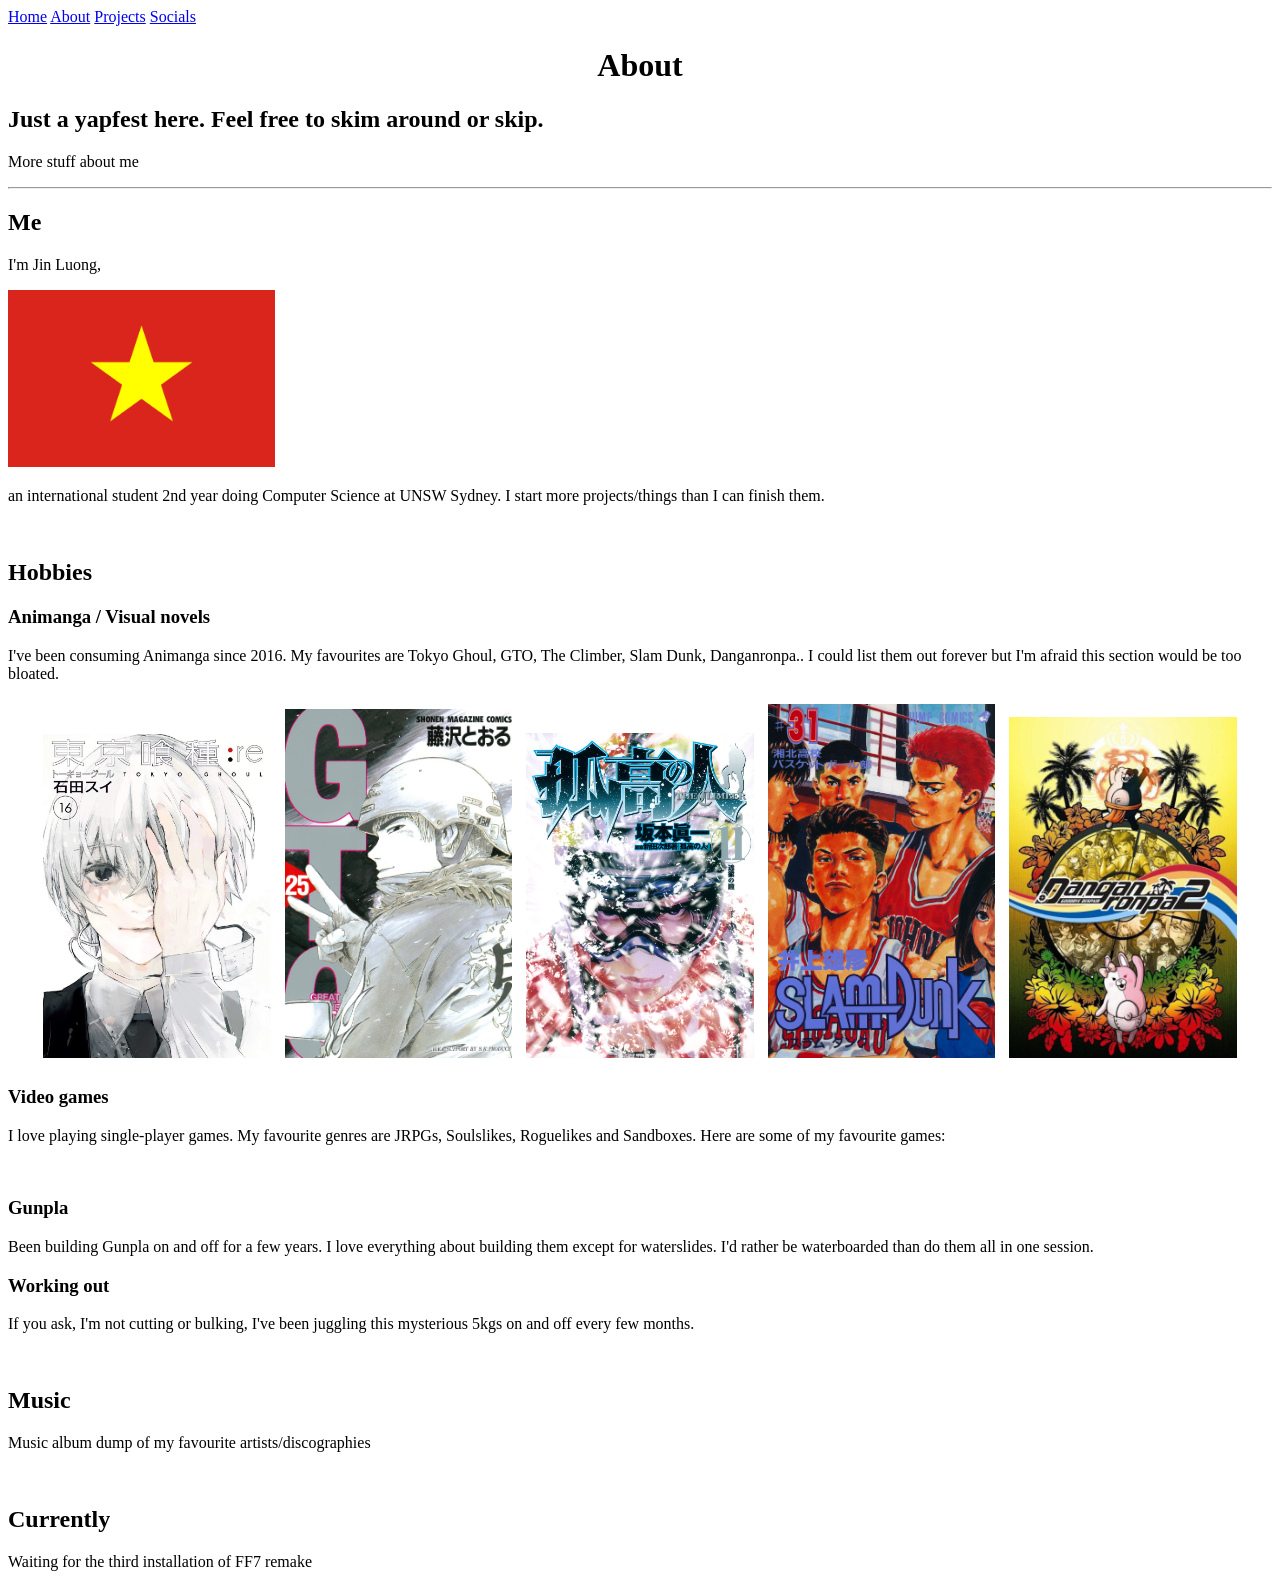
==== about.html @ 68ecce04 "about" ====
<!DOCTYPE html>

<html>
<head>
    <link rel = "stylesheet" href = "style.css">
    <title> About me </title>
</head>

<nav>
    <a href="website.html">Home</a>
    <a href="about.html">About</a>
    <a href="projects.html">Projects</a>
    <a href="socials.html">Socials</a>
</nav>

<h1 style = "text-align: center;"> About </h1> 

<div>
    <h2> Just a yapfest here. Feel free to skim around or skip. </h2>
    <p> More stuff about me </p>
</div>

<hr>

<div>
    <h2> Me </h2>
    <p> I'm Jin Luong,</p>
    <img src = 'assets/images/Flag_of_Vietnam.svg.webp'
        style = "height: auto;
                width: 200pt;">
    <p> an international student 2nd year doing Computer Science at UNSW Sydney. 
        I start more projects/things than I can finish them. </p>
</div>
<br>

<div>
    <h2> Hobbies </h2>
        <div>
            <h3> Animanga / Visual novels </h3>
            <p> I've been consuming Animanga since 2016. My favourites are Tokyo Ghoul, GTO, The Climber, Slam Dunk, Danganronpa.. 
                I could list them out forever but I'm afraid this section would be too bloated. </p>
            <div style="text-align: center;">
                <img src = "assets/images/tg.webp" style="width:18%; margin:5px;">
                <img src = "assets/images/gto.jpg" style="width:18%; margin:5px;">
                <img src = "assets/images/climber.jpg" style="width:18%; margin:5px;">
                <img src = "assets/images/slamdunk.jpg" style="width:18%; margin:5px;">
                <img src = "assets/images/dangan.jpg" style="width:18%; margin:5px;">
            </div>
        </div>

        <div>
            <h3> Video games </h3>
            <p> I love playing single-player games. My favourite genres are JRPGs, Soulslikes, Roguelikes and Sandboxes. Here are some of my favourite games:</p>
            <div style="text-align: center;">
                <img src = "" style="width:18%; margin:5px;">
                <img src = "" style="width:18%; margin:5px;">
                <img src = "" style="width:18%; margin:5px;">
                <img src = "" style="width:18%; margin:5px;">
                <img src = "" style="width:18%; margin:5px;">
            </div>
        </div>

        <div>
            <h3> Gunpla </h3>
            <p> Been building Gunpla on and off for a few years. I love everything about building them except for waterslides. 
                I'd rather be waterboarded than do them all in one session. </p>
        </div>

        <div>
            <h3> Working out </h3>
            <p> If you ask, I'm not cutting or bulking, I've been juggling this mysterious 5kgs on and off every few months.</p>
        </div>
</div>
<br>

<div>
    <h2> Music </h2>
    <p> Music album dump of my favourite artists/discographies </p>
    
</div>
<br>

<div>
    <h2> Currently </h2>
    <p> Waiting for the third installation of FF7 remake </p>
    
</div>

</html>
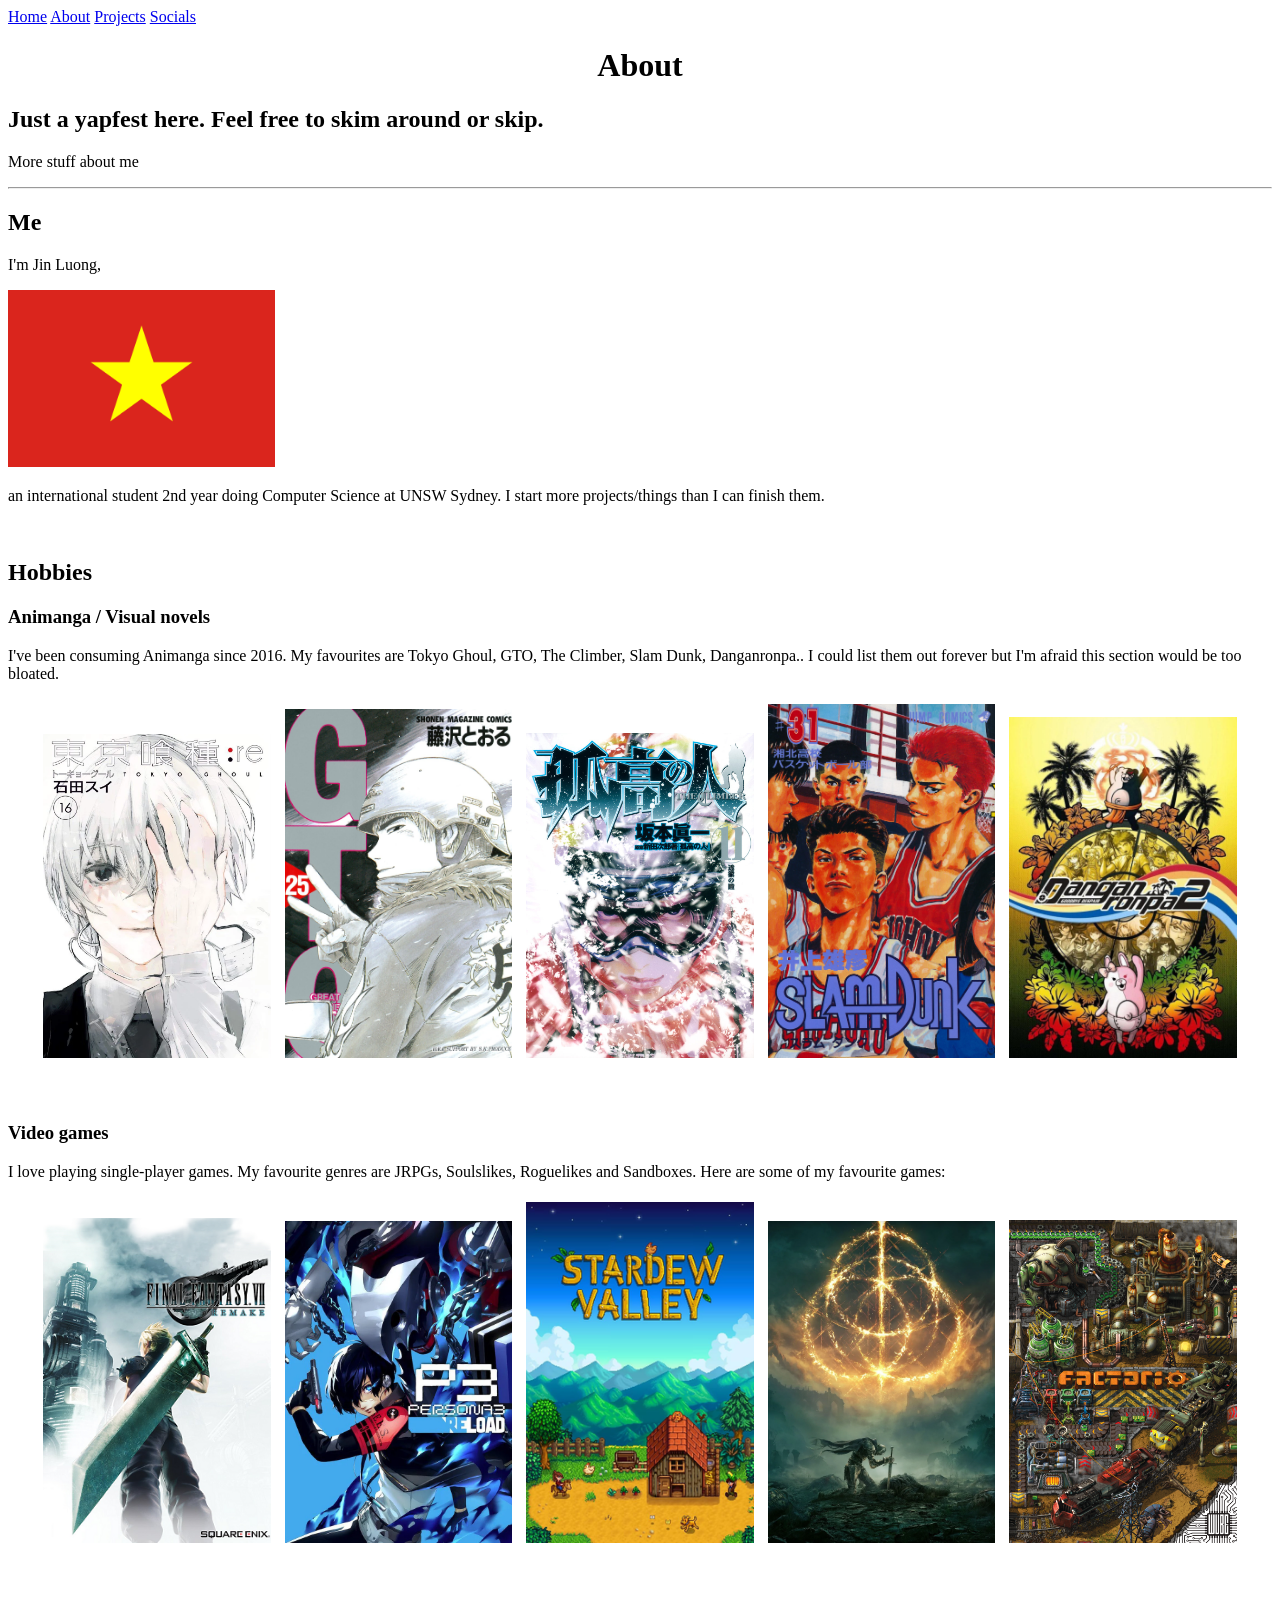
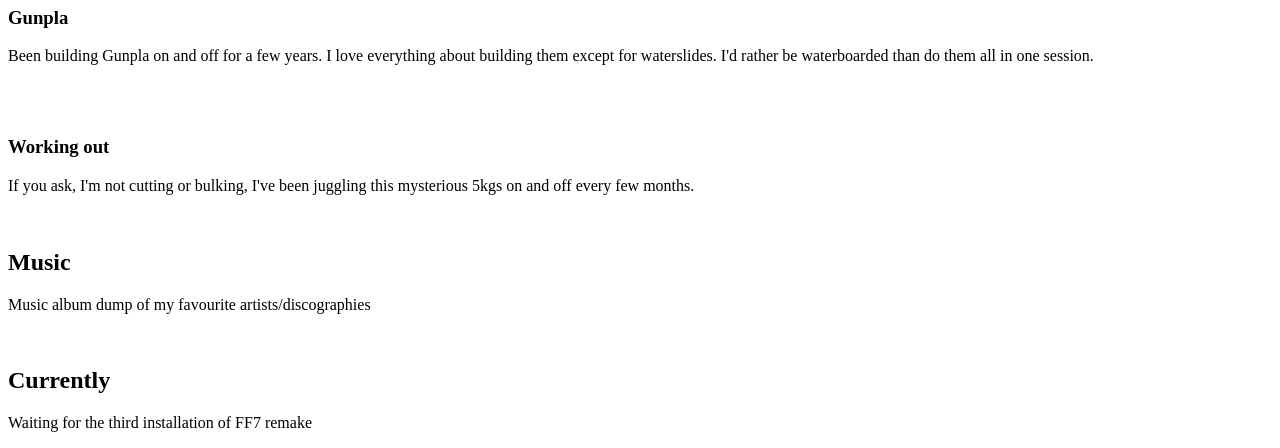
==== commit 72cf8252: "more images" ====
--- a/about.html
+++ b/about.html
@@ -47,25 +47,25 @@
                 <img src = "assets/images/dangan.jpg" style="width:18%; margin:5px;">
             </div>
         </div>
-
+        <br><br>
         <div>
             <h3> Video games </h3>
             <p> I love playing single-player games. My favourite genres are JRPGs, Soulslikes, Roguelikes and Sandboxes. Here are some of my favourite games:</p>
             <div style="text-align: center;">
-                <img src = "" style="width:18%; margin:5px;">
-                <img src = "" style="width:18%; margin:5px;">
-                <img src = "" style="width:18%; margin:5px;">
-                <img src = "" style="width:18%; margin:5px;">
-                <img src = "" style="width:18%; margin:5px;">
+                <img src = "assets/images/FFVIIRemake.png" style="width:18%; margin:5px;">
+                <img src = "assets/images/p3r.webp" style="width:18%; margin:5px;">
+                <img src = "assets/images/stardew.png" style="width:18%; margin:5px;">
+                <img src = "assets/images/elden ring.webp" style="width:18%; margin:5px;">
+                <img src = "assets/images/factorio.png" style="width:18%; margin:5px;">
             </div>
         </div>
-
+        <br><br>
         <div>
             <h3> Gunpla </h3>
             <p> Been building Gunpla on and off for a few years. I love everything about building them except for waterslides. 
                 I'd rather be waterboarded than do them all in one session. </p>
         </div>
-
+        <br><br>
         <div>
             <h3> Working out </h3>
             <p> If you ask, I'm not cutting or bulking, I've been juggling this mysterious 5kgs on and off every few months.</p>
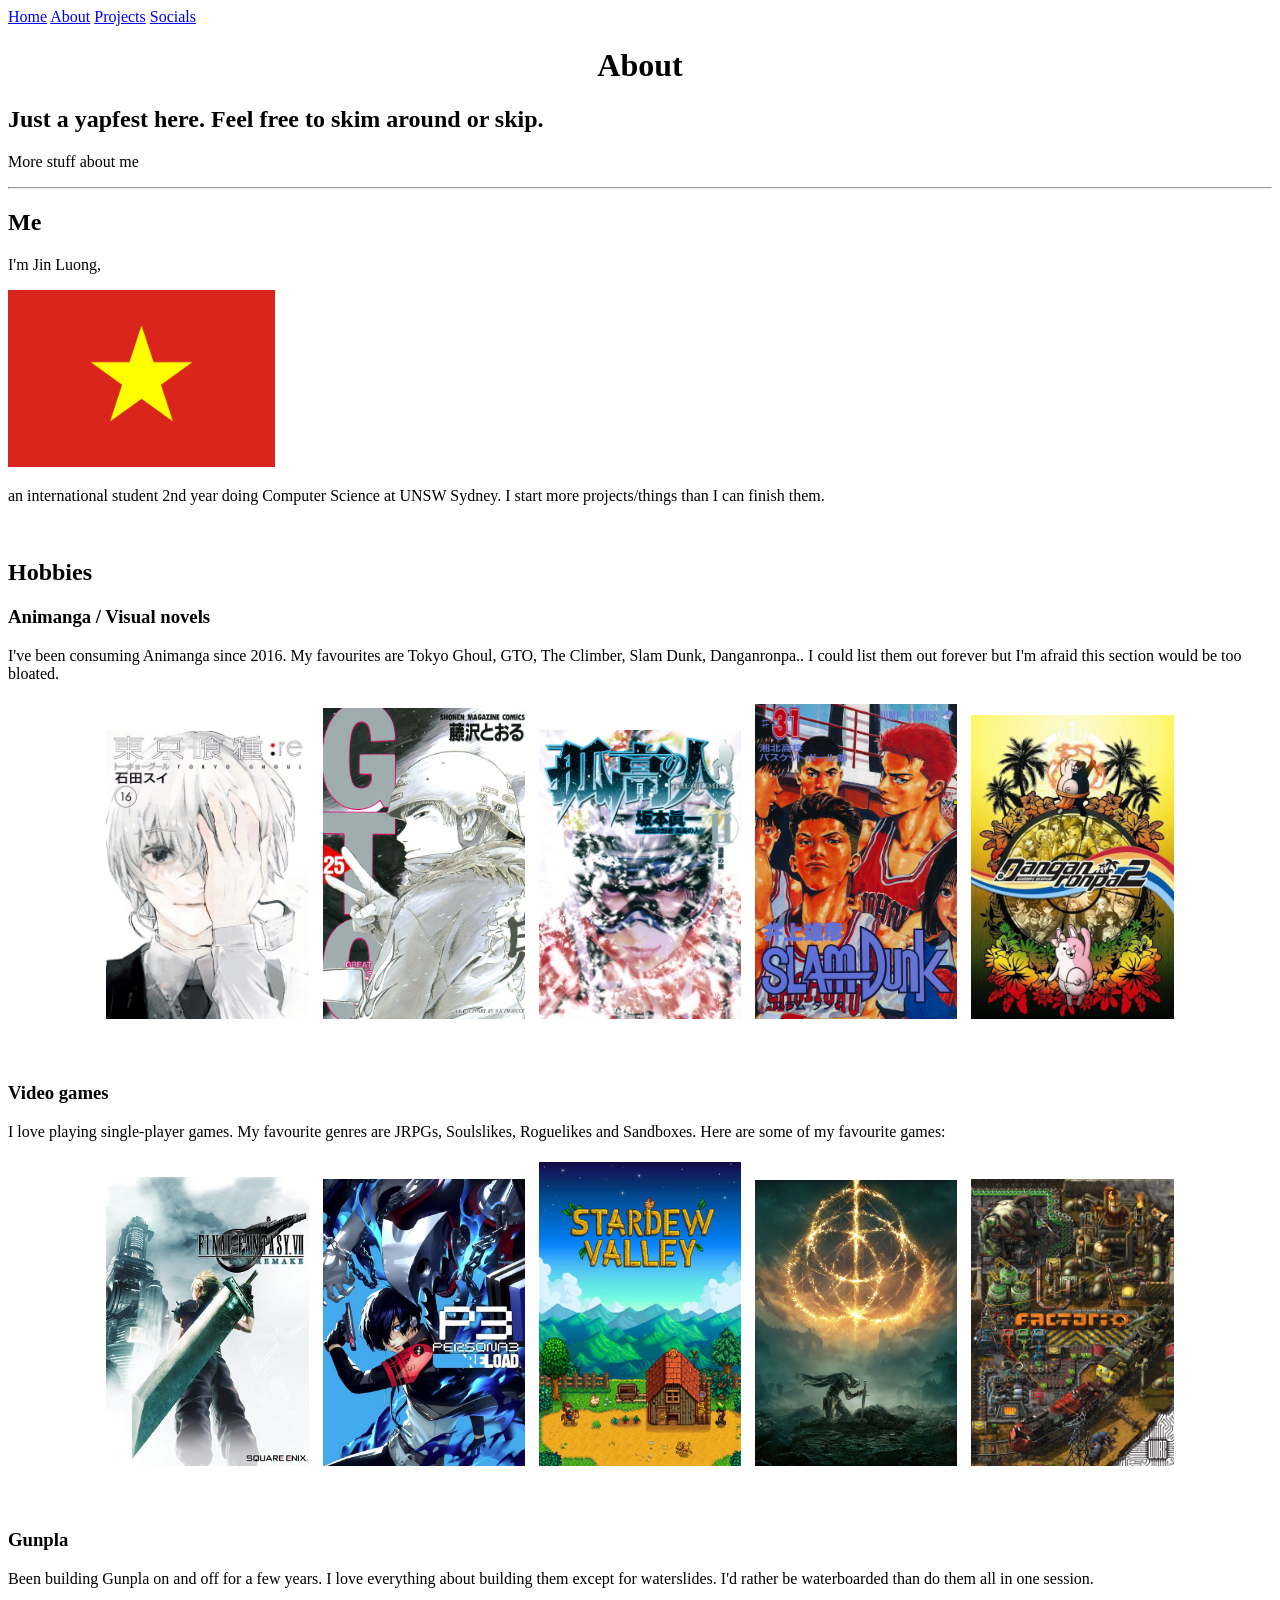
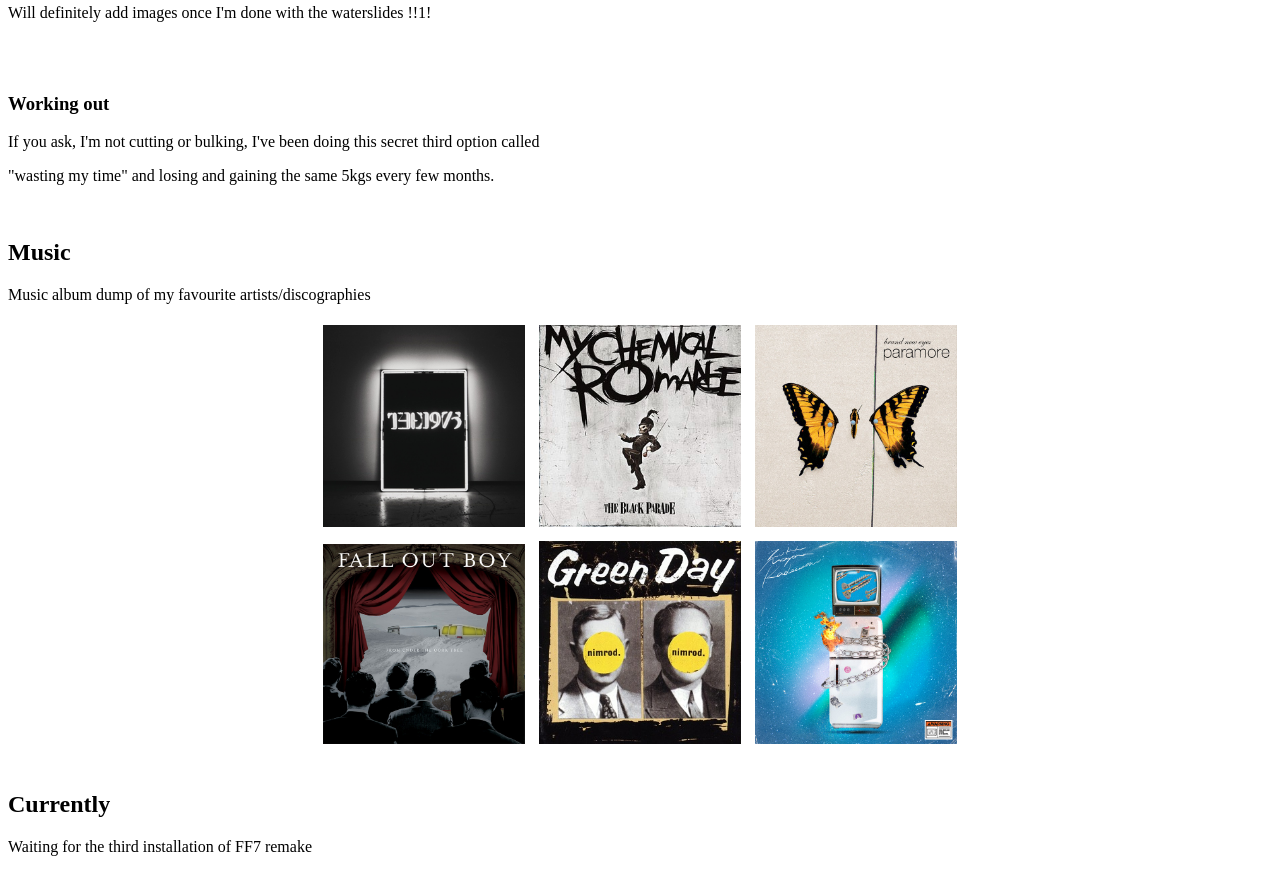
==== commit 30a70e20: "music" ====
--- a/about.html
+++ b/about.html
@@ -7,7 +7,7 @@
 </head>
 
 <nav>
-    <a href="website.html">Home</a>
+    <a href="index.html">Home</a>
     <a href="about.html">About</a>
     <a href="projects.html">Projects</a>
     <a href="socials.html">Socials</a>
@@ -40,11 +40,11 @@
             <p> I've been consuming Animanga since 2016. My favourites are Tokyo Ghoul, GTO, The Climber, Slam Dunk, Danganronpa.. 
                 I could list them out forever but I'm afraid this section would be too bloated. </p>
             <div style="text-align: center;">
-                <img src = "assets/images/tg.webp" style="width:18%; margin:5px;">
-                <img src = "assets/images/gto.jpg" style="width:18%; margin:5px;">
-                <img src = "assets/images/climber.jpg" style="width:18%; margin:5px;">
-                <img src = "assets/images/slamdunk.jpg" style="width:18%; margin:5px;">
-                <img src = "assets/images/dangan.jpg" style="width:18%; margin:5px;">
+                <img src = "assets/images/animanga/tg.webp" style="width:16%; margin:5px;">
+                <img src = "assets/images/animanga/gto.jpg" style="width:16%; margin:5px;">
+                <img src = "assets/images/animanga/climber.jpg" style="width:16%; margin:5px;">
+                <img src = "assets/images/animanga/slamdunk.jpg" style="width:16%; margin:5px;">
+                <img src = "assets/images/animanga/dangan.jpg" style="width:16%; margin:5px;">
             </div>
         </div>
         <br><br>
@@ -52,11 +52,11 @@
             <h3> Video games </h3>
             <p> I love playing single-player games. My favourite genres are JRPGs, Soulslikes, Roguelikes and Sandboxes. Here are some of my favourite games:</p>
             <div style="text-align: center;">
-                <img src = "assets/images/FFVIIRemake.png" style="width:18%; margin:5px;">
-                <img src = "assets/images/p3r.webp" style="width:18%; margin:5px;">
-                <img src = "assets/images/stardew.png" style="width:18%; margin:5px;">
-                <img src = "assets/images/elden ring.webp" style="width:18%; margin:5px;">
-                <img src = "assets/images/factorio.png" style="width:18%; margin:5px;">
+                <img src = "assets/images/games/FFVIIRemake.png" style="width:16%; margin:5px;">
+                <img src = "assets/images/games/p3r.webp" style="width:16%; margin:5px;">
+                <img src = "assets/images/games/stardew.png" style="width:16%; margin:5px;">
+                <img src = "assets/images/games/elden ring.webp" style="width:16%; margin:5px;">
+                <img src = "assets/images/games/factorio.png" style="width:16%; margin:5px;">
             </div>
         </div>
         <br><br>
@@ -64,11 +64,13 @@
             <h3> Gunpla </h3>
             <p> Been building Gunpla on and off for a few years. I love everything about building them except for waterslides. 
                 I'd rather be waterboarded than do them all in one session. </p>
+            <p> Will definitely add images once I'm done with the waterslides !!1!</p>
         </div>
         <br><br>
         <div>
             <h3> Working out </h3>
-            <p> If you ask, I'm not cutting or bulking, I've been juggling this mysterious 5kgs on and off every few months.</p>
+            <p> If you ask, I'm not cutting or bulking, I've been doing this secret third option called </p>
+            <p> "wasting my time" and losing and gaining the same 5kgs every few months. </p>
         </div>
 </div>
 <br>
@@ -76,7 +78,16 @@
 <div>
     <h2> Music </h2>
     <p> Music album dump of my favourite artists/discographies </p>
-    
+    <div style="text-align: center;">
+        <img src = "assets/images/music/1975.png" style="width:16%; margin:5px;">
+        <img src = "assets/images/music/Blackparadecover.jpg" style="width:16%; margin:5px;">
+        <img src = "assets/images/music/brandneweyes.jpg" style="width:16%; margin:5px;">
+    </div>
+    <div style="text-align: center;">
+        <img src = "assets/images/music/falloutboy.jpg" style="width:16%; margin:5px;">
+        <img src = "assets/images/music/nimrod.jpg" style="width:16%; margin:5px;">
+        <img src = "assets/images/music/zutomayo.jpg" style="width:16%; margin:5px;">
+    </div>
 </div>
 <br>
 
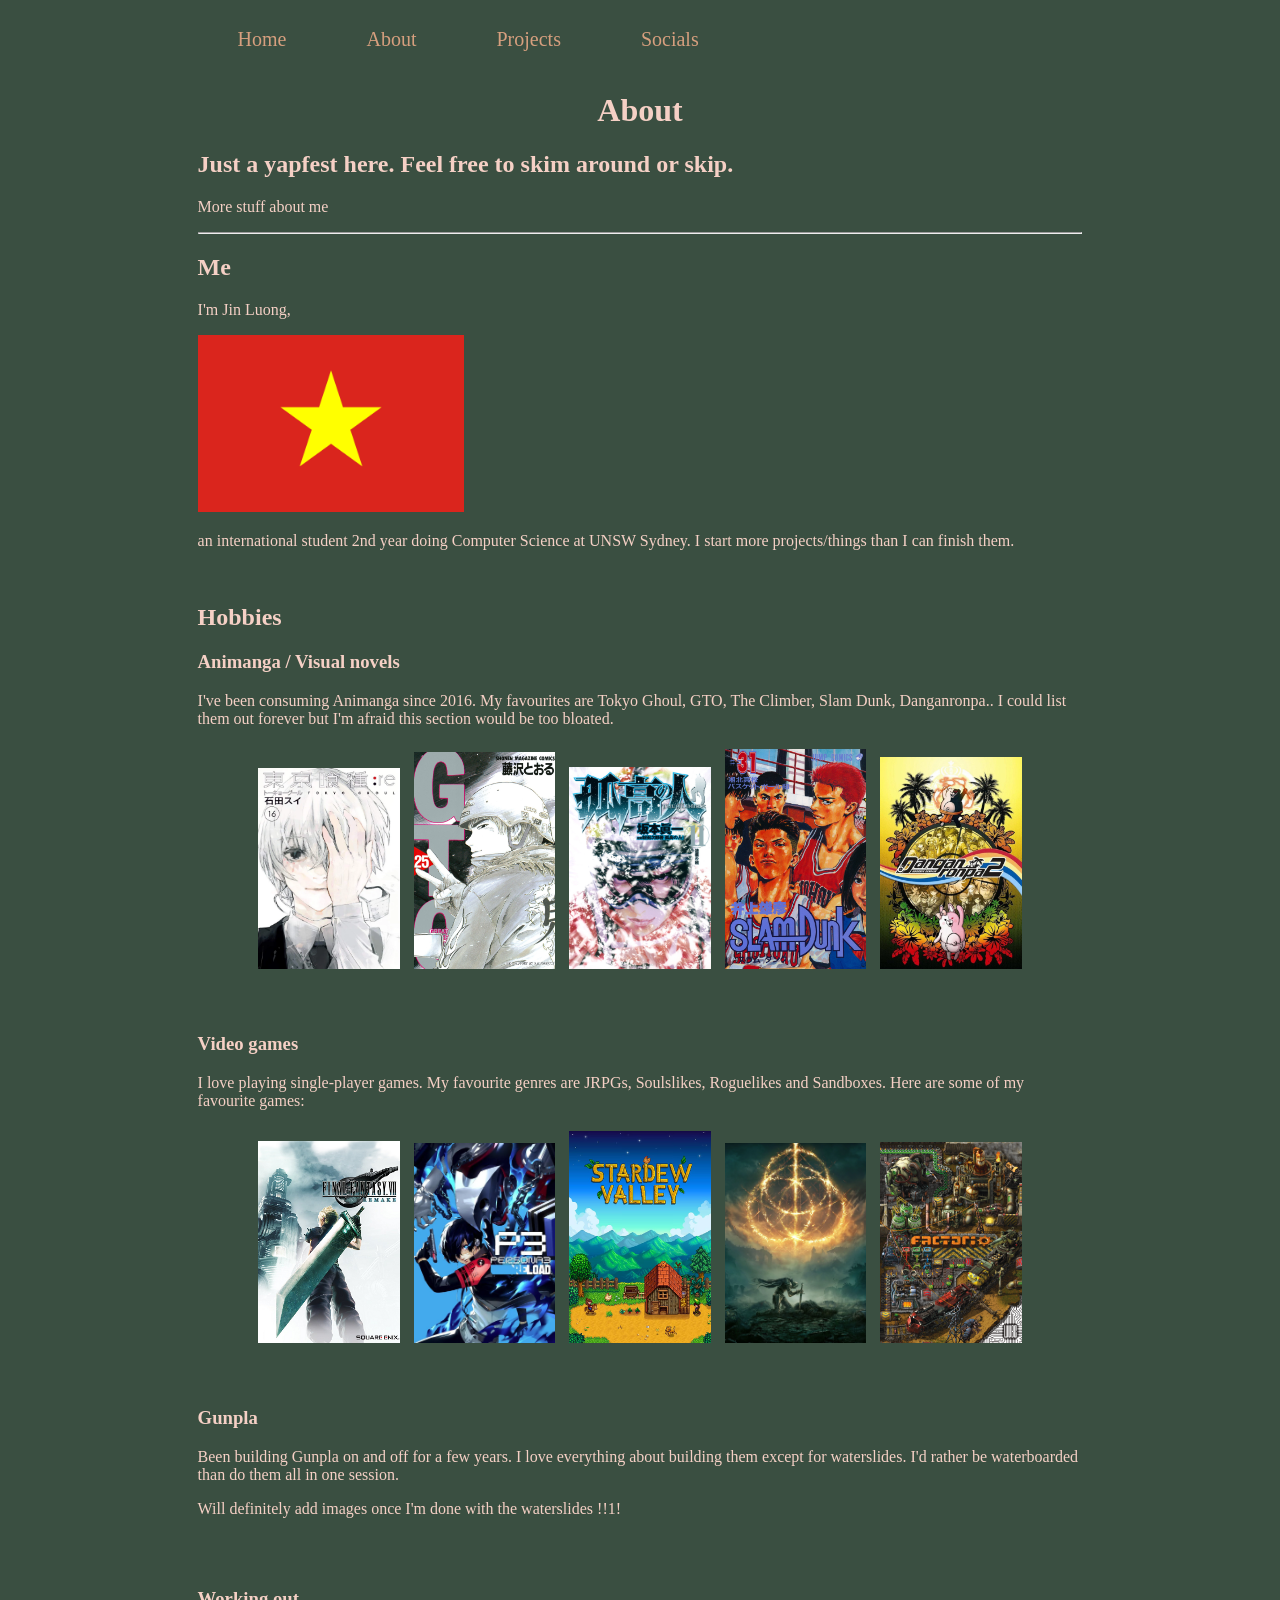
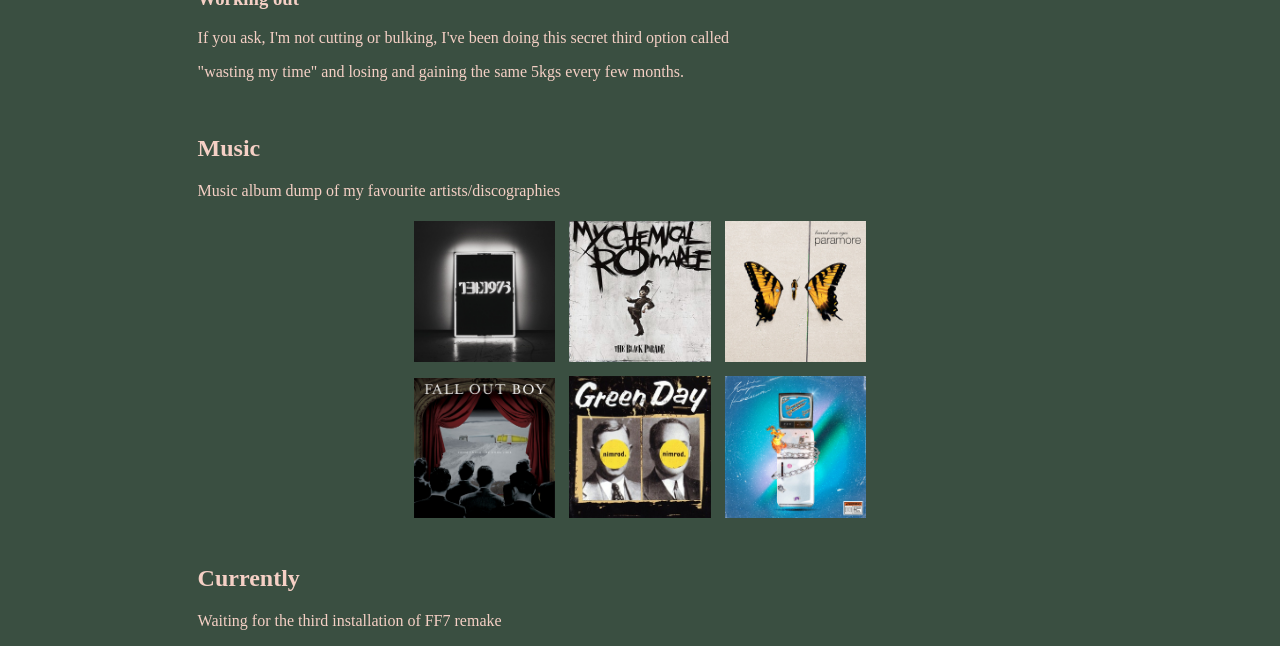
==== commit 72087eaa: "nav bar" ====
--- a/about.html
+++ b/about.html
@@ -5,12 +5,14 @@
     <link rel = "stylesheet" href = "style.css">
     <title> About me </title>
 </head>
+<body>
+<div class = "container">
 
-<nav>
-    <a href="index.html">Home</a>
-    <a href="about.html">About</a>
-    <a href="projects.html">Projects</a>
-    <a href="socials.html">Socials</a>
+<nav class = "pagescontainer">
+    <div><a href="index.html" class = "nav-link">Home</a></div>
+    <div><a href="about.html" class = "nav-link">About</a></div>
+    <div><a href="projects.html" class = "nav-link">Projects</a></div>
+    <div><a href="socials.html" class = "nav-link">Socials</a></div>
 </nav>
 
 <h1 style = "text-align: center;"> About </h1> 
@@ -97,4 +99,6 @@
     
 </div>
 
+</div>
+</body>
 </html>
--- a/style.css
+++ b/style.css
@@ -0,0 +1,59 @@
+.projects-grid {
+    display: grid;
+    grid-template-columns: repeat(3, 1fr);
+    gap: 20px;
+}
+
+.project-card {
+    border: 3px solid black;
+    padding: 15px;
+
+    display: flex;
+    align-items: center;
+    gap: 20px;
+}
+
+.project-card img {
+    width: 120px;
+    height: 120px;
+    object-fit: cover;
+}
+
+body {
+    background-color: #3A4F41;
+    color: #F5D0C5;
+}
+
+.container {
+    width: 70%;
+    margin: auto;
+}
+
+.pagescontainer{
+    display: flex;
+}
+
+.pagescontainer div{
+    margin: 10px;
+    padding: 10px;
+    font-size: 20px;
+}
+
+.nav-link {
+    padding: 10px 20px;
+    color: #D69F7E;
+    text-decoration: none;
+
+    background-color: transparent;
+
+    transition: 0.3s;
+}
+
+.nav-link:hover {
+    background-color: #F5D0C5;
+}
+
+a {
+   text-decoration: none;
+   color: #D69F7E;
+}
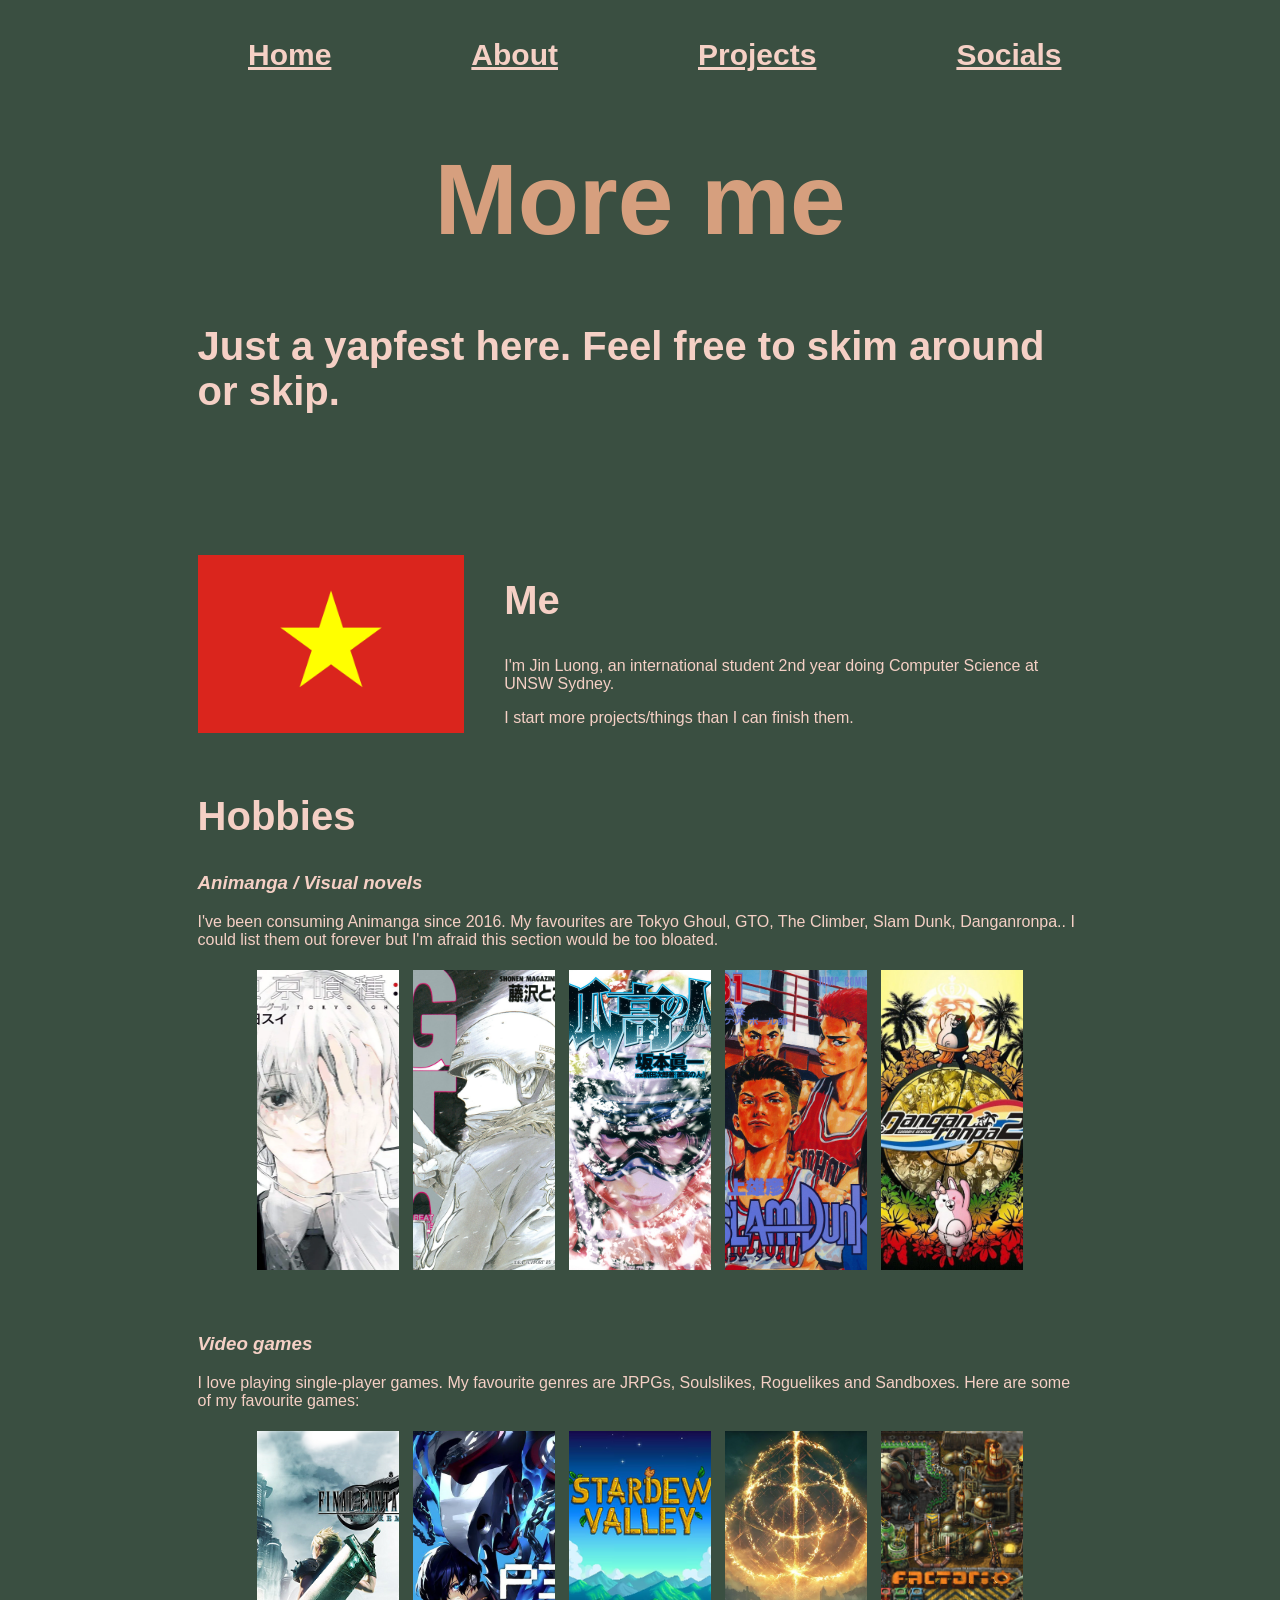
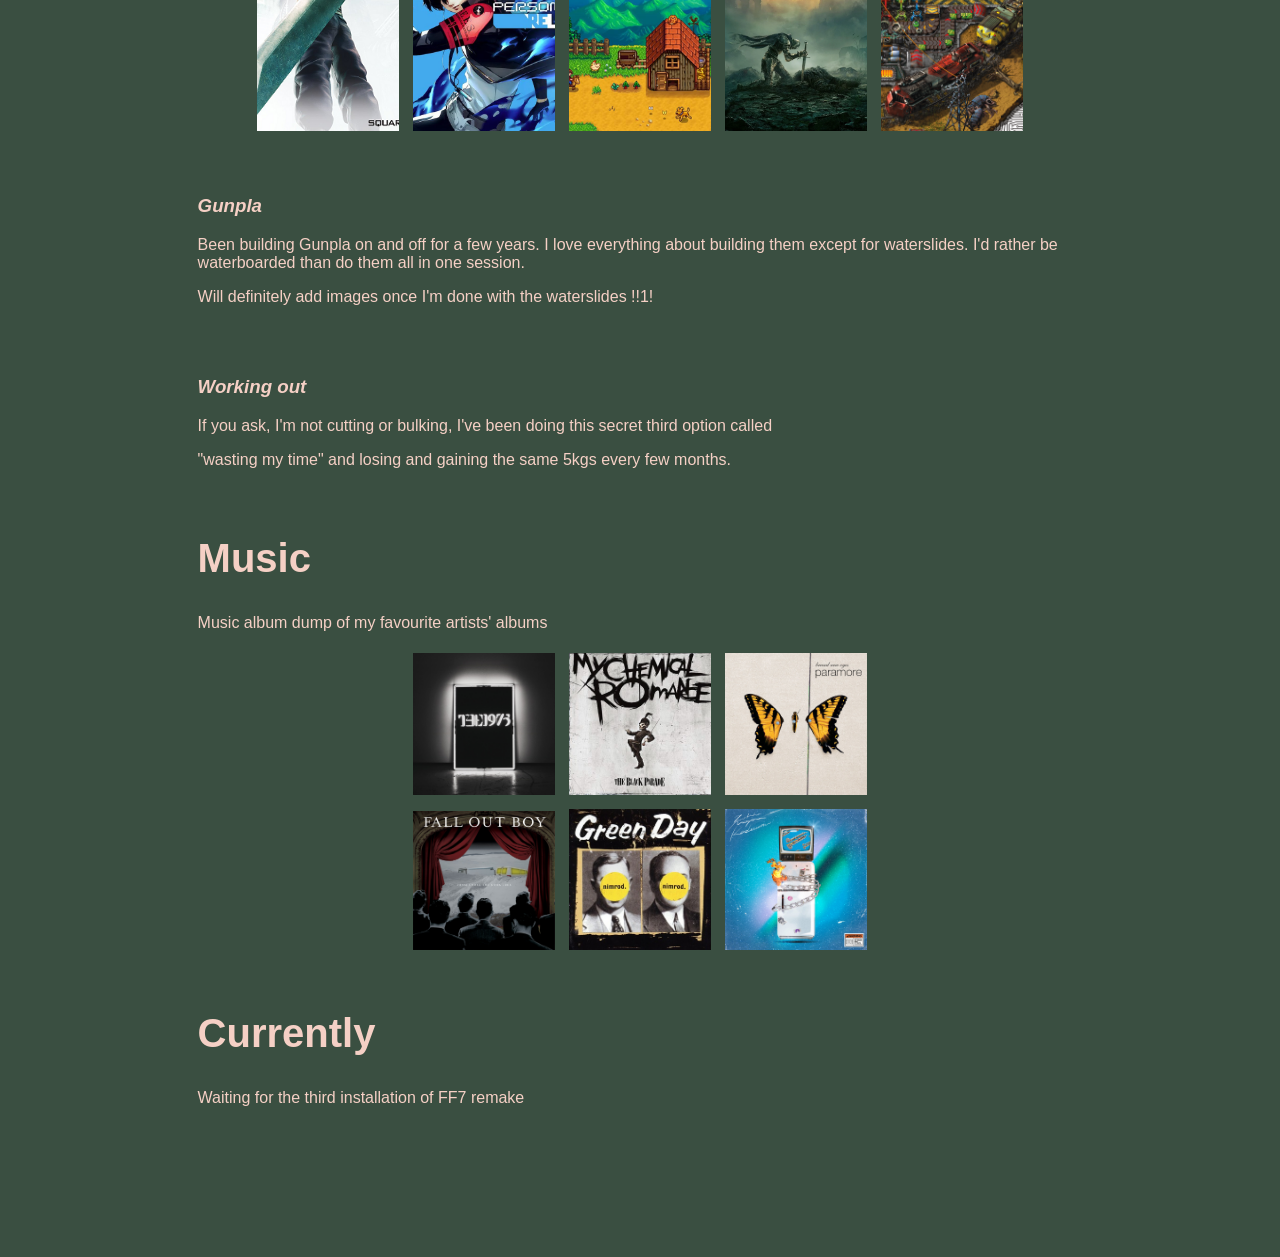
==== commit 5423518f: "A lot of changes" ====
--- a/about.html
+++ b/about.html
@@ -15,33 +15,36 @@
     <div><a href="socials.html" class = "nav-link">Socials</a></div>
 </nav>
 
-<h1 style = "text-align: center;"> About </h1> 
+
+<h1 style = "text-align: center;"> More me </h1> 
 
 <div>
     <h2> Just a yapfest here. Feel free to skim around or skip. </h2>
-    <p> More stuff about me </p>
 </div>
 
-<hr>
+
+<br>
 
 <div>
-    <h2> Me </h2>
-    <p> I'm Jin Luong,</p>
-    <img src = 'assets/images/Flag_of_Vietnam.svg.webp'
-        style = "height: auto;
-                width: 200pt;">
-    <p> an international student 2nd year doing Computer Science at UNSW Sydney. 
-        I start more projects/things than I can finish them. </p>
+    <section class = "intro">
+    <img src = 'assets/images/Flag_of_Vietnam.svg.webp' style = "height: auto; width: 200pt;">
+        <div>
+            <h2> Me </h2>
+            <p> I'm Jin Luong, an international student 2nd year doing Computer Science at UNSW Sydney.</p>
+            <p> I start more projects/things than I can finish them. </p>
+        </div>
+    </section>
+ 
 </div>
 <br>
 
 <div>
     <h2> Hobbies </h2>
-        <div>
+        <div class = "content">
             <h3> Animanga / Visual novels </h3>
             <p> I've been consuming Animanga since 2016. My favourites are Tokyo Ghoul, GTO, The Climber, Slam Dunk, Danganronpa.. 
                 I could list them out forever but I'm afraid this section would be too bloated. </p>
-            <div style="text-align: center;">
+            <div style="text-align: center;" class = "gallery">
                 <img src = "assets/images/animanga/tg.webp" style="width:16%; margin:5px;">
                 <img src = "assets/images/animanga/gto.jpg" style="width:16%; margin:5px;">
                 <img src = "assets/images/animanga/climber.jpg" style="width:16%; margin:5px;">
@@ -50,10 +53,10 @@
             </div>
         </div>
         <br><br>
-        <div>
+        <div class = "content">
             <h3> Video games </h3>
             <p> I love playing single-player games. My favourite genres are JRPGs, Soulslikes, Roguelikes and Sandboxes. Here are some of my favourite games:</p>
-            <div style="text-align: center;">
+            <div style="text-align: center;"  class = "gallery">
                 <img src = "assets/images/games/FFVIIRemake.png" style="width:16%; margin:5px;">
                 <img src = "assets/images/games/p3r.webp" style="width:16%; margin:5px;">
                 <img src = "assets/images/games/stardew.png" style="width:16%; margin:5px;">
@@ -62,14 +65,14 @@
             </div>
         </div>
         <br><br>
-        <div>
+        <div class = "content">
             <h3> Gunpla </h3>
             <p> Been building Gunpla on and off for a few years. I love everything about building them except for waterslides. 
                 I'd rather be waterboarded than do them all in one session. </p>
             <p> Will definitely add images once I'm done with the waterslides !!1!</p>
         </div>
         <br><br>
-        <div>
+        <div class = "content">
             <h3> Working out </h3>
             <p> If you ask, I'm not cutting or bulking, I've been doing this secret third option called </p>
             <p> "wasting my time" and losing and gaining the same 5kgs every few months. </p>
@@ -79,16 +82,16 @@
 
 <div>
     <h2> Music </h2>
-    <p> Music album dump of my favourite artists/discographies </p>
-    <div style="text-align: center;">
-        <img src = "assets/images/music/1975.png" style="width:16%; margin:5px;">
-        <img src = "assets/images/music/Blackparadecover.jpg" style="width:16%; margin:5px;">
-        <img src = "assets/images/music/brandneweyes.jpg" style="width:16%; margin:5px;">
+    <p> Music album dump of my favourite artists' albums </p>
+    <div style="text-align: center;" class = "album">
+        <img src = "assets/images/music/1975.png">
+        <img src = "assets/images/music/Blackparadecover.jpg">
+        <img src = "assets/images/music/brandneweyes.jpg">
     </div>
-    <div style="text-align: center;">
-        <img src = "assets/images/music/falloutboy.jpg" style="width:16%; margin:5px;">
-        <img src = "assets/images/music/nimrod.jpg" style="width:16%; margin:5px;">
-        <img src = "assets/images/music/zutomayo.jpg" style="width:16%; margin:5px;">
+    <div style="text-align: center;" class = "album">
+        <img src = "assets/images/music/falloutboy.jpg">
+        <img src = "assets/images/music/nimrod.jpg">
+        <img src = "assets/images/music/zutomayo.jpg">
     </div>
 </div>
 <br>
--- a/style.css
+++ b/style.css
@@ -1,27 +1,54 @@
+/* Project table using grid */
 .projects-grid {
     display: grid;
     grid-template-columns: repeat(3, 1fr);
-    gap: 20px;
+    gap: 25px;
 }
 
 .project-card {
-    border: 3px solid black;
-    padding: 15px;
+    border: 5px solid #D69F7E;
+    border-radius: 10px;
+    padding: 20px;
 
     display: flex;
     align-items: center;
-    gap: 20px;
+    gap: 15px;
+
+    transition: 0.2s ease;
+}
+
+.project-card:hover {
+    transform: translateY(-4px);
 }
 
 .project-card img {
-    width: 120px;
-    height: 120px;
+    width: 160px;
+    height: 160px;
     object-fit: cover;
+    flex-shrink: 0;
+}
+/* Project table using grid */
+
+h1 {
+    font-size: 100px;
+    font-weight: bold;
+    color: #D69F7E;
+    margin-top: 40px;
+}
+
+h2 {
+    font-size: 40px;
+}
+
+h3 {
+    font-style: italic;
 }
 
 body {
     background-color: #3A4F41;
     color: #F5D0C5;
+    margin-bottom: 150px;
+    font-family: 'Lucida Sans', 'Lucida Sans Regular', 'Lucida Grande', 'Lucida Sans Unicode', Geneva, Verdana, sans-serif;
 }
 
 .container {
@@ -29,31 +56,114 @@
     margin: auto;
 }
 
+/* Nav bar */
 .pagescontainer{
     display: flex;
+    align-items: center;
+    justify-content: space-around;
+    gap: 40px;
+    position: sticky;
+    top: 0;
 }
 
 .pagescontainer div{
+    font-weight:900;
     margin: 10px;
-    padding: 10px;
-    font-size: 20px;
+    padding: 20px;
+    font-size: 30px;
 }
 
 .nav-link {
     padding: 10px 20px;
-    color: #D69F7E;
-    text-decoration: none;
+    color: #F5D0C5;
+    text-decoration: underline;
+
 
     background-color: transparent;
 
-    transition: 0.3s;
+    transition: 0.6s;
 }
 
 .nav-link:hover {
     background-color: #F5D0C5;
+    border-radius: 20px;
+    text-decoration-style: wavy;
+    color: #D69F7E;
+}
+/* Nav bar */
+
+/* Hyperlink squiggly */
+a {
+   text-decoration: underline;
+   color: #D69F7E;
 }
 
-a {
-   text-decoration: none;
-   color: #D69F7E;
-}+a:hover {
+    text-decoration-style: wavy;
+}
+/* Hyperlink squiggly */
+
+hr {
+    border: none;
+    height: 6px; 
+    background-color: #F5D0C5; 
+    width: 50%;
+}
+
+/* Image and text combo */
+.intro {
+  display: flex;
+  align-items: center;
+  gap: 40px;
+  margin-top: 80px;
+}
+/* Image and text combo */
+
+/* Limit line length */
+.content {
+    max-width: 1200px;
+    margin: auto;
+}
+/* Limit line length */
+
+/* Image scaling and hover */
+.gallery img {
+    object-fit: cover;
+    height: 300px;
+    width: auto;
+}
+
+.gallery img:hover {
+    transform: scale(1.1);
+}
+
+.album img {
+    width: 16%;
+    margin: 5px;
+}
+
+.album img:hover {
+    transform: scale(1.1);
+}
+/* Image scaling and hover */
+
+/* ISAAC Shenanigans */
+.isaac-container {
+    position: relative;
+    width: 150px;
+}
+
+
+
+.isaac-gif {
+    display: none;
+}
+
+.isaac-container:hover .isaac-static {
+    display: none;
+}
+
+.isaac-container:hover .isaac-gif {
+    display: block;
+}
+/* ISAAC Shenanigans */
